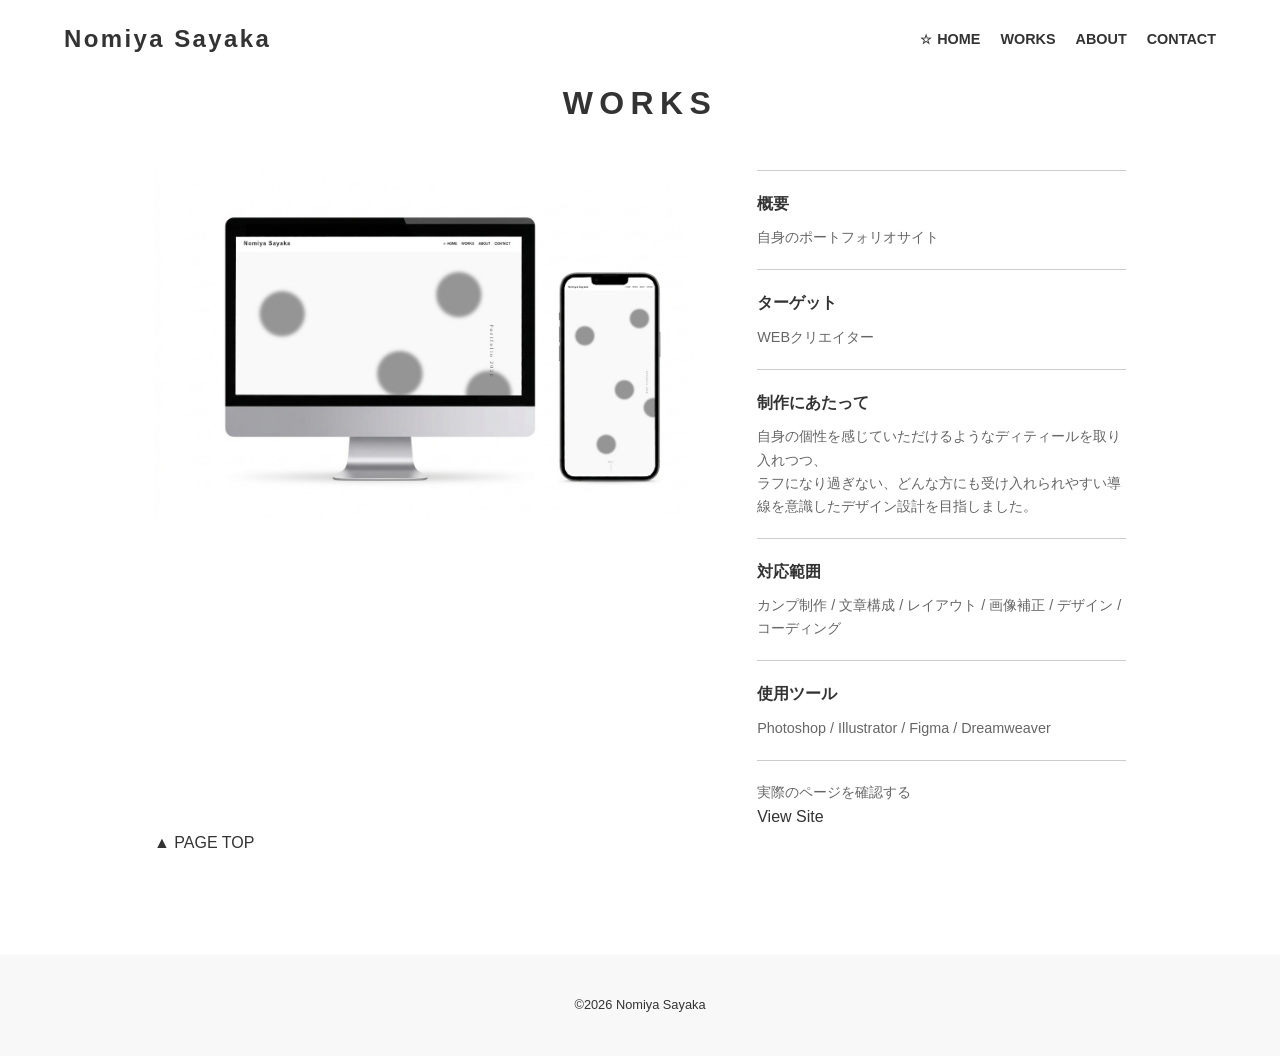
==== works1.html @ 3c93e81b "Add files via upload" ====
<!doctype html>
<html>
<head>
  <meta charset="UTF-8">
  <title>NomiyaSayaka/Portfolio</title>
  <link rel="stylesheet" href="style.css">
</head>

<body>
  <header>
    <h1 class="header-logo"><a href="index.html">Nomiya Sayaka</a></h1>
    <div class="hamburger" id="js-hamburger">
      <span></span>
      <span></span>
      <span></span>
    </div>
    <nav id="js-nav">
      <ul>
        <li class="current"><a href="#">HOME</a></li>
        <li><a href="#works">WORKS</a></li>
        <li><a href="#about">ABOUT</a></li>
        <li><a href="#contact">CONTACT</a></li>
      </ul>
    </nav>
  </header>

  <main class="works-detail-container">
    <h2>WORKS</h2>

    <div class="works-detail-flex">
      
      <div class="detail-left">
        <p><img src="img/1.jpg" alt="作品画像"/></p>
      </div>

      <div class="detail-right">
        <section>
          <h3>概要</h3>
          <p>自身のポートフォリオサイト</p>
        </section>
        
        <section>
          <h3>ターゲット</h3>
          <p>WEBクリエイター</p>
        </section>

        <section>
          <h3>制作にあたって</h3>
          <p>自身の個性を感じていただけるようなディティールを取り入れつつ、<br>
          ラフになり過ぎない、どんな方にも受け入れられやすい導線を意識したデザイン設計を目指しました。</p>
        </section>

        <section>
          <h3>対応範囲</h3>
          <p>カンプ制作 / 文章構成 / レイアウト / 画像補正 / デザイン / コーディング</p>
        </section>

        <section>
          <h3>使用ツール</h3>
          <p>Photoshop / Illustrator / Figma / Dreamweaver</p>
        </section>

        <div class="link-site-box">
          <p class="sub-text">実際のページを確認する</p>
          <a href="index.html" class="btn-primary" >View Site</a>
        </div>
      </div> </div> 
	
	<div class="page-top-link">
  <a href="#">▲ PAGE TOP</a>
</div>
	  
	</main>

  <footer>
    <p>&copy;2026 Nomiya Sayaka</p>
  </footer>

</body>
</html>
---- style.css ----
@import url("works.css");
* {
  margin: 0;
  padding: 0;
  box-sizing: border-box;
}

body {
  font-family: "Helvetica Neue", Arial, "Hiragino Kaku Gothic ProN", "Hiragino Sans", Meiryo, sans-serif;
  line-height: 1.6;
  color: #333;
  background-color: #fff;
}

img {
  max-width: 100%;
  height: auto;
  vertical-align: bottom;
}
html {
  scroll-behavior: smooth;
}

a {
  text-decoration: none;
  color: inherit;
}

li {
  list-style: none;
}

header {
  display: flex;
  justify-content: space-between;
  align-items: center;
  padding: 20px 5%;
  position: sticky;
  top: 0;
  background: rgba(255, 255, 255, 0.9);
  z-index: 100;
}

header h1 {
  font-size: 1.5rem;
  letter-spacing: 0.1em;
}

header nav ul {
  display: flex;
  gap: 20px;
}

header nav ul li a {
  font-size: 0.9rem;
  font-weight: bold;
}


header nav ul li.current a::before {
  content: "☆"; 
  margin-right: 5px; 
  color: #333;
  font-size: 0.8rem;
}


header nav ul li a:hover::before {
  content: "☆";
  margin-right: 5px;
  opacity: 0.5;
}


h2 {
  text-align: center;
  font-size: 2rem;
  margin-bottom: 40px;
  letter-spacing: 0.2em;
}

.box-area {
  display: grid;
  grid-template-columns: repeat(3, 1fr); 
  gap: 40px 20px; 
  max-width: 1200px;
  margin: 0 auto 40px;
  padding: 0 5%;
}

.box {
  text-align: left;
}

.box .figure {
  margin-bottom: 10px;
  overflow: hidden;
}

.box img {
  transition: transform 0.3s ease;
}

.box img:hover {
  transform: scale(1.05); 
}

.box h3 {
  font-size: 1rem;
  margin-bottom: 5px;
}

.date {
  font-size: 0.8rem;
  color: #888;
}


.button-01 {
  text-align: center;
  margin-bottom: 100px;
}

.button-01 a {
  display: inline-block;
  padding: 15px 50px;
  border: 1px solid #333;
  transition: 0.3s;
}

.button-01 a:hover {
  background: #333;
  color: #fff;
}

.about-container {
  display: flex;
  align-items: center; 
  gap: 5%;
  max-width: 1000px;
  margin: 0 auto 100px;
  padding: 0 5%;
}

.about-image {
  flex: 0 0 300px; 
}

.about-text {
  flex: 1;
}

.name-jp {
  font-size: 1.2rem;
  font-weight: bold;
}

.name-en {
  font-size: 0.9rem;
  margin-bottom: 20px;
  color: #666;
}

.profile, .strength {
  font-size: 0.95rem;
  margin-bottom: 15px;
}

/* FOOTER */
footer {
  text-align: center;
  padding: 40px 0;
  background: #f8f8f8;
  font-size: 0.8rem;
}


.main-visual {
  position: relative;
  width: 100%;
  height: 90vh; 
  overflow: hidden;
  background: #f9f9f9; 
  margin-bottom: 80px;
}

.main-visual img {
  width: 100%;
  height: 100%;
  object-fit: cover;
  filter: brightness(0.9);
}


.mv-copy {
  position: absolute;
  top: 50%;
  right: 10%;
  transform: translateY(-50%);
  z-index: 10;
  writing-mode: vertical-rl;
  color: #333;
}

.mv-copy .en {
  font-family: serif;
  font-size: 1.2rem;
  letter-spacing: 0.4em;
  margin-left: 15px;
}

.mv-copy .jp {
  font-size: 2.2rem;
  font-weight: bold;
  letter-spacing: 0.2em;
}

.moving-dot {
  position: absolute;
  background: #000;
  border-radius: 50%;
  opacity: 0.4;
  filter: blur(8px); 
  animation: float-dots 15s infinite ease-in-out alternate;
  z-index: 5;
}

.scrolldown {
  position: absolute;
  bottom: 120px; 
  left: 50%;
  transform: translateX(-50%);
  font-size: 0.7rem;
  letter-spacing: 0.2em;
  z-index: 10;
  text-align: center;
}

.scrolldown::after {
  content: "";
  position: absolute;
  top: 1.5rem; 
  left: 50%;
  width: 1px;
  height: 80px;
  background: #333;
  animation: scroll-line 2.5s infinite;
}

@keyframes scroll-line {
  0% { transform: scaleY(0); transform-origin: top; }
  45% { transform: scaleY(1); transform-origin: top; }
  55% { transform: scaleY(1); transform-origin: bottom; }
  100% { transform: scaleY(0); transform-origin: bottom; }
}

@keyframes float-dots {
  0% {
    transform: translate(0, 0);
  }
  100% {
    transform: translate(50px, -30px);
  }
}

.dot-1 {
  width: 200px; height: 200px; 
  top: 20%; left: 10%; 
  animation-duration: 8s;
}

.dot-2 {
  width: 200px; height: 200px;
  top: 60%; left: 80%;
  animation-duration: 12s;
  animation-delay: -2s; 
}

.dot-3 {
  width: 200px; height: 200px;
  top: 80%; left: 30%;
  animation-duration: 10s;
  animation-delay: -5s;
  opacity: 0.4; 
}

.dot-4 {
  width: 200px; height: 200px;
  top: 10%; left: 70%;
  animation-duration: 15s;
  animation-delay: -8s;
}

.dot-5 {
  width: 200px; height: 200px;
  top: 50%; left: 50%;
  animation-duration: 18s;
  animation-delay: -1s;
}

#contact{
	text-align: center;
	margin-bottom: 30px;
}

/* 固定トップボタン */
.fixed-pagetop {
  position: fixed;
  right: 20px;
  bottom: 20px;
  width: 50px;
  height: 50px;
  background-color: #333; /* 濃いグレー */
  color: #fff;
  display: flex;
  align-items: center;
  justify-content: center;
  text-decoration: none;
  font-size: 0.7rem;
  font-weight: bold;
  letter-spacing: 0.1em;
  border-radius: 50%;
  z-index: 1000;
  transition: all 0.3s ease;
  opacity: 0;           /* 最初は消しておく */
  visibility: hidden;    /* クリックできないようにしておく */
}

/* マウスを乗せた時 */
.fixed-pagetop:hover {
  background-color: #000;
  transform: translateY(-5px); /* 少し上に跳ねるアニメーション */
}

/* スクロールした時に表示させるためのクラス（JSで制御） */
.fixed-pagetop.is-show {
  opacity: 1;
  visibility: visible;
}

@media (max-width: 768px) {
  header {
    padding: 15px 5%;
  }

  header h1 {
    font-size: 1.1rem;
    z-index: 120;
  }

  
  .hamburger {
    display: block; 
    position: relative;
    width: 30px;
    height: 22px;
    cursor: pointer;
    z-index: 130; 
  }

  .hamburger span {
    display: block;
    position: absolute;
    width: 100%;
    height: 2px;
    background-color: #333;
    left: 0;
    transition: 0.3s;
  }

  .hamburger span:nth-child(1) { top: 0; }
  .hamburger span:nth-child(2) { top: 10px; }
  .hamburger span:nth-child(3) { top: 20px; }

  .hamburger.active span:nth-child(1) { transform: translateY(10px) rotate(45deg); }
  .hamburger.active span:nth-child(2) { opacity: 0; }
  .hamburger.active span:nth-child(3) { transform: translateY(-10px) rotate(-45deg); }

  header nav {
    position: fixed;
    top: 0;
    right: -100%; 
    width: 100%;
    height: 100vh;
    background: rgba(255, 255, 255, 0.98);
    transition: 0.5s;
    z-index: 110;
    display: flex; 
    align-items: center;
    justify-content: center;
  }

  header nav.active {
    right: 0; 
  }

  header nav ul {
    flex-direction: column;
    gap: 30px;
    text-align: center;
  }
header nav ul li a {
    font-size: 1.2rem;
    font-weight: bold;
    display: block;
    padding: 10px;
    position: relative;
    transition: 0.3s;
  }

  header nav ul li.current a::before {
    content: "☆";
    margin-right: 8px;
    color: #333;
  }

  header nav ul li a:active::before,
  header nav ul li a:hover::before {
    content: "☆";
    margin-right: 8px;
    opacity: 1;
  }
  
  header nav ul li a::before {
    content: ""; 
    display: inline-block;
    width: 20px; 
  }
	
  
  .box-area {
    grid-template-columns: 1fr; 
    gap: 30px;
  }

  .about-container {
    flex-direction: column; 
    text-align: center;
    gap: 20px;
  }

  .about-image {
    flex: 0 0 auto;
    width: 200px; 
    margin: 0 auto;
  }

  .mv-copy {
    right: 5%;
  }
  .mv-copy .jp {
    font-size: 1.6rem; 
  }
}

@media (min-width: 769px) {
  .hamburger { display: none; }
}
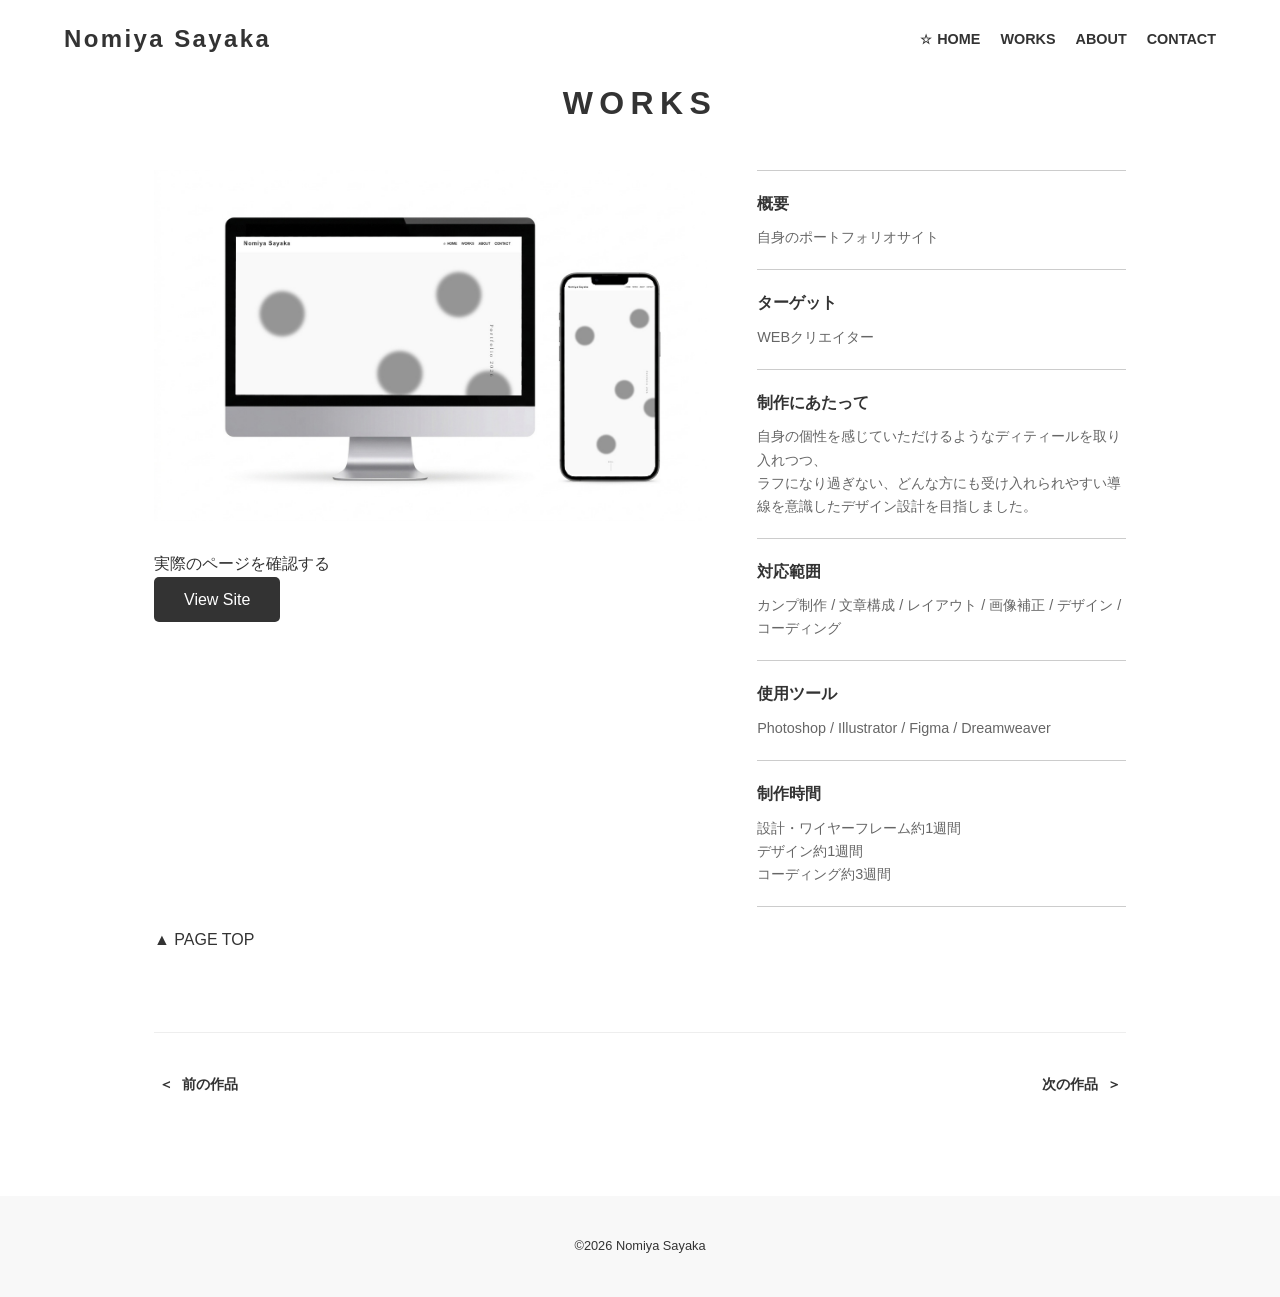
==== commit 9abedebd: "Add files via upload" ====
--- a/works1.html
+++ b/works1.html
@@ -31,7 +31,15 @@
       
       <div class="detail-left">
         <p><img src="img/1.jpg" alt="作品画像"/></p>
-      </div>
+      
+		    <div class="link-site-box">
+          <p class="sub-text">実際のページを確認する</p>
+          <a href="index.html" class="btn-primary" >View Site</a>
+        </div>
+		
+		</div>
+		
+		
 
       <div class="detail-right">
         <section>
@@ -59,16 +67,31 @@
           <h3>使用ツール</h3>
           <p>Photoshop / Illustrator / Figma / Dreamweaver</p>
         </section>
+		  
+	    <section>
+          <h3>制作時間</h3>
+          <p>設計・ワイヤーフレーム約1週間<br>
+          デザイン約1週間</p>
+          <p>コーディング約3週間</p>
+        </section>
 
-        <div class="link-site-box">
-          <p class="sub-text">実際のページを確認する</p>
-          <a href="index.html" class="btn-primary" >View Site</a>
-        </div>
+      
       </div> </div> 
 	
 	<div class="page-top-link">
   <a href="#">▲ PAGE TOP</a>
 </div>
+	  
+	    <nav class="post-navigation">
+  <div class="nav-links">
+    <a href="works9.html" class="nav-previous">
+      <span class="nav-arrow">＜</span> 前の作品
+    </a>
+    <a href="works2.html" class="nav-next">
+      次の作品 <span class="nav-arrow">＞</span>
+    </a>
+  </div>
+</nav>
 	  
 	</main>
 
